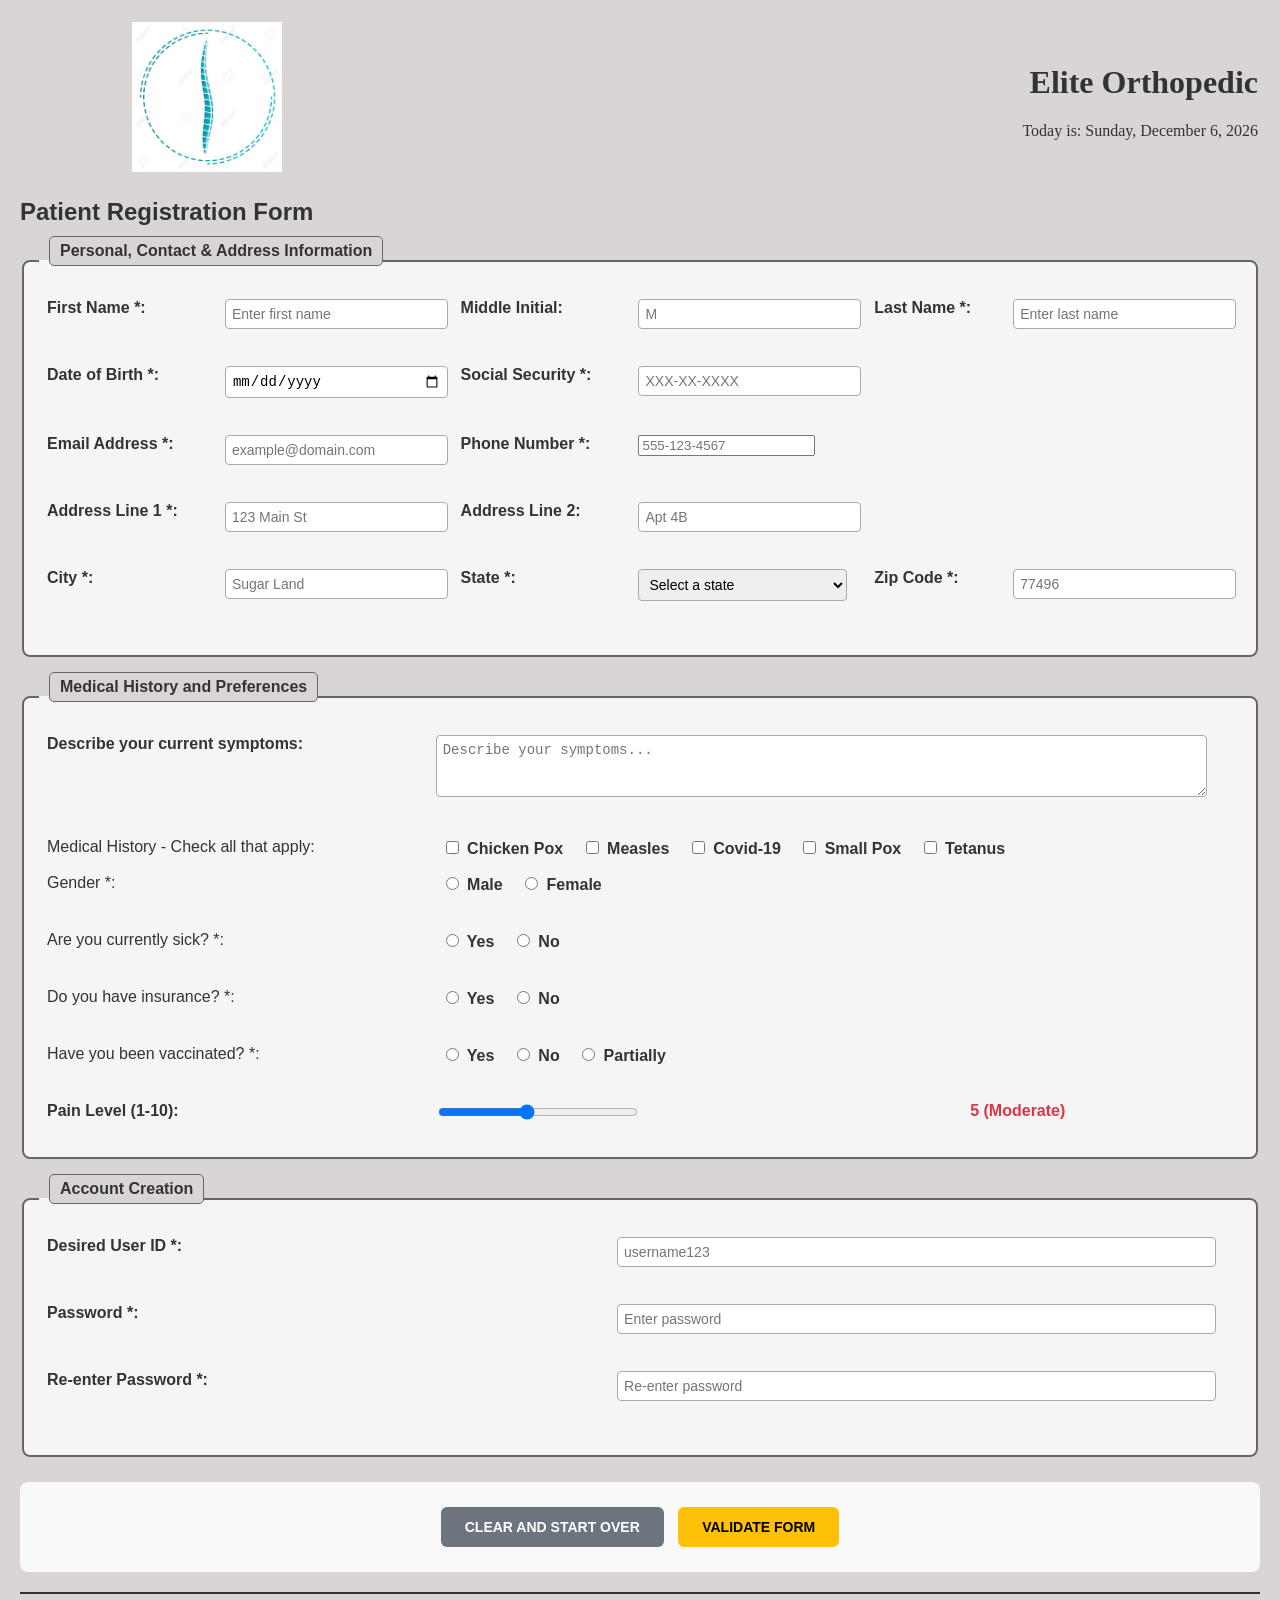
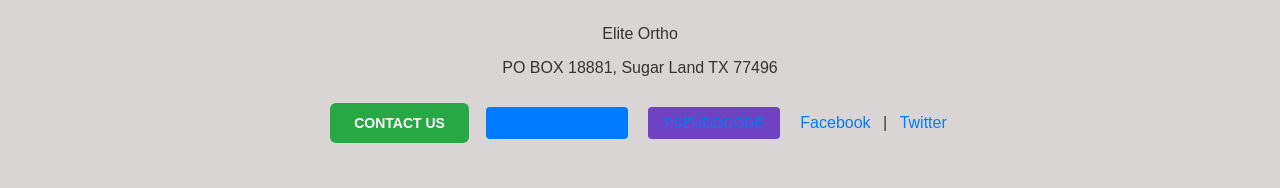
==== homework3.html @ 702182cf "Initial commit - MS7375 Homework 4 based on Homework 3" ====
<!DOCTYPE html>
<!--
    Program Name: Medical Form - Homework 3
    Author: Kris Patterson  
    Date Created: 11-14-2025
    Version: 3.0
    Description: Advanced User Registration Form with Real-Time JavaScript Validation
-->
<html lang="en">
<head>
    <meta charset="UTF-8">
    <title>MS7375 Homework 3 - Elite Orthopedic Registration</title>
    <link rel="stylesheet" href="style.css">
</head>

<body>
    <!-- Banner -->
    <table class="banner">
        <tr>
            <td class="banner-logo">
                <img src="logo.jpg" alt="Company Logo" class="logo">
            </td>
            <td class="banner-text">
                <h1>Elite Orthopedic</h1>
                <p>Today is: <span id="current-date"></span></p>
            </td>
        </tr>
    </table>

    <!-- Patient Registration Form -->
    <form id="patient-form" onsubmit="return false;">
        <h2>Patient Registration Form</h2>
        
        <!-- Personal, Contact & Address Information -->
        <fieldset class="form-section">
            <legend>Personal, Contact & Address Information</legend>
            <table class="form-table">
                <tr>
                    <td><label for="first-name">First Name *:</label></td>
                    <td>
                        <input type="text" id="first-name" name="first-name" required 
                               maxlength="30" minlength="1"
                               pattern="[A-Za-z\'\-\s]+"
                               title="First name: 1-30 characters, letters, apostrophes, and dashes only"
                               placeholder="Enter first name">
                        <span class="error-placeholder" id="error-first-name"></span>
                    </td>
                    <td><label for="middle-initial">Middle Initial:</label></td>
                    <td>
                        <input type="text" id="middle-initial" name="middle-initial" 
                               maxlength="1" pattern="[A-Za-z]?"
                               title="Optional: Single letter only"
                               placeholder="M">
                        <span class="error-placeholder" id="error-middle-initial"></span>
                    </td>
                    <td><label for="last-name">Last Name *:</label></td>
                    <td>
                        <input type="text" id="last-name" name="last-name" required 
                               maxlength="30" minlength="1"
                               pattern="[A-Za-z\'\-\s]+"
                               title="Last name: 1-30 characters, letters, apostrophes, and dashes only"
                               placeholder="Enter last name">
                        <span class="error-placeholder" id="error-last-name"></span>
                    </td>
                </tr>

                <tr>
                    <td><label for="date-of-birth">Date of Birth *:</label></td>
                    <td>
                        <input type="date" id="date-of-birth" name="date-of-birth" required
                               title="Your birth date - cannot be in the future or more than 120 years ago">
                        <span class="error-placeholder" id="error-date-of-birth"></span>
                    </td>
                    <td><label for="social-security">Social Security *:</label></td>
                    <td>
                        <input type="password" id="social-security" name="social-security" required
                               maxlength="11" pattern="\d{3}-\d{2}-\d{4}"
                               title="Social Security: XXX-XX-XXXX format (will be hidden for security)"
                               placeholder="XXX-XX-XXXX">
                        <span class="error-placeholder" id="error-social-security"></span>
                    </td>
                </tr>

                <tr>
                    <td><label for="email-address">Email Address *:</label></td>
                    <td>
                        <input type="email" id="email-address" name="email-address" required
                               pattern="[a-zA-Z0-9._%+-]+@[a-zA-Z0-9.-]+\.[a-zA-Z]{2,}"
                               title="Email format: name@domain.tld"
                               placeholder="example@domain.com">
                        <span class="error-placeholder" id="error-email-address"></span>
                    </td>
                    <td><label for="phone-number">Phone Number *:</label></td>
                    <td>
                        <input type="tel" id="phone-number" name="phone-number" required
                               pattern="\d{3}-\d{3}-\d{4}"
                               title="Phone format: 000-000-0000"
                               placeholder="555-123-4567">
                        <span class="error-placeholder" id="error-phone-number"></span>
                    </td>
                </tr>

                <tr>
                    <td><label for="address-line-1">Address Line 1 *:</label></td>
                    <td>
                        <input type="text" id="address-line-1" name="address-line-1" required
                               maxlength="30" minlength="2"
                               title="Street address: 2-30 characters required"
                               placeholder="123 Main St">
                        <span class="error-placeholder" id="error-address-line-1"></span>
                    </td>
                    <td><label for="address-line-2">Address Line 2:</label></td>
                    <td>
                        <input type="text" id="address-line-2" name="address-line-2" 
                               maxlength="30" minlength="2"
                               title="Optional: Apartment, suite, etc. If entered, must be 2-30 characters"
                               placeholder="Apt 4B">
                        <span class="error-placeholder" id="error-address-line-2"></span>
                    </td>
                </tr>

                <tr>
                    <td><label for="city">City *:</label></td>
                    <td>
                        <input type="text" id="city" name="city" required 
                               maxlength="30" minlength="2"
                               title="City name: 2-30 characters required"
                               placeholder="Sugar Land">
                        <span class="error-placeholder" id="error-city"></span>
                    </td>
                    <td><label for="state">State *:</label></td>
                    <td>
                        <select id="state" name="state" required 
                                title="Please select your state">
                            <option value="">Select a state</option>
                            <option value="AL">Alabama</option>
                            <option value="AK">Alaska</option>
                            <option value="AZ">Arizona</option>
                            <option value="AR">Arkansas</option>
                            <option value="CA">California</option>
                            <option value="CO">Colorado</option>
                            <option value="CT">Connecticut</option>
                            <option value="DE">Delaware</option>
                            <option value="DC">District of Columbia</option>
                            <option value="FL">Florida</option>
                            <option value="GA">Georgia</option>
                            <option value="HI">Hawaii</option>
                            <option value="ID">Idaho</option>
                            <option value="IL">Illinois</option>
                            <option value="IN">Indiana</option>
                            <option value="IA">Iowa</option>
                            <option value="KS">Kansas</option>
                            <option value="KY">Kentucky</option>
                            <option value="LA">Louisiana</option>
                            <option value="ME">Maine</option>
                            <option value="MD">Maryland</option>
                            <option value="MA">Massachusetts</option>
                            <option value="MI">Michigan</option>
                            <option value="MN">Minnesota</option>
                            <option value="MS">Mississippi</option>
                            <option value="MO">Missouri</option>
                            <option value="MT">Montana</option>
                            <option value="NE">Nebraska</option>
                            <option value="NV">Nevada</option>
                            <option value="NH">New Hampshire</option>
                            <option value="NJ">New Jersey</option>
                            <option value="NM">New Mexico</option>
                            <option value="NY">New York</option>
                            <option value="NC">North Carolina</option>
                            <option value="ND">North Dakota</option>
                            <option value="OH">Ohio</option>
                            <option value="OK">Oklahoma</option>
                            <option value="OR">Oregon</option>
                            <option value="PA">Pennsylvania</option>
                            <option value="PR">Puerto Rico</option>
                            <option value="RI">Rhode Island</option>
                            <option value="SC">South Carolina</option>
                            <option value="SD">South Dakota</option>
                            <option value="TN">Tennessee</option>
                            <option value="TX">Texas</option>
                            <option value="UT">Utah</option>
                            <option value="VT">Vermont</option>
                            <option value="VA">Virginia</option>
                            <option value="WA">Washington</option>
                            <option value="WV">West Virginia</option>
                            <option value="WI">Wisconsin</option>
                            <option value="WY">Wyoming</option>
                        </select>
                        <span class="error-placeholder" id="error-state"></span>
                    </td>
                    <td><label for="zip-code">Zip Code *:</label></td>
                    <td>
                        <input type="text" id="zip-code" name="zip-code" required
                               maxlength="5" pattern="\d{5}"
                               title="Zip code: 5 digits only"
                               placeholder="77496">
                        <span class="error-placeholder" id="error-zip-code"></span>
                    </td>
                </tr>
            </table>
        </fieldset>

        
        <!-- Medical History and Preferences -->
        <fieldset class="form-section">
            <legend>Medical History and Preferences</legend>
            <table class="form-table">
                <tr>
                    <td><label for="symptoms">Describe your current symptoms:</label></td>
                    <td colspan="5">
                        <textarea id="symptoms" name="symptoms" rows="3" cols="50"
                                  title="Optional: Describe any current symptoms or concerns"
                                  placeholder="Describe your symptoms..."></textarea>
                        <span class="error-placeholder" id="error-symptoms"></span>
                    </td>
                </tr>

                <tr>
                    <td>Medical History - Check all that apply:</td>
                    <td colspan="5">
                        <label><input type="checkbox" id="chicken-pox" name="medical-history" value="chicken-pox" 
                                      title="Check if you have had Chicken Pox"> Chicken Pox</label>
                        <label><input type="checkbox" id="measles" name="medical-history" value="measles"
                                      title="Check if you have had Measles"> Measles</label>
                        <label><input type="checkbox" id="covid-19" name="medical-history" value="covid-19"
                                      title="Check if you have had Covid-19"> Covid-19</label>
                        <label><input type="checkbox" id="small-pox" name="medical-history" value="small-pox"
                                      title="Check if you have had Small Pox"> Small Pox</label>
                        <label><input type="checkbox" id="tetanus" name="medical-history" value="tetanus"
                                      title="Check if you have had Tetanus"> Tetanus</label>
                    </td>
                </tr>

                <tr>
                    <td>Gender *:</td>
                    <td colspan="5">
                        <label><input type="radio" id="male" name="gender" value="male" required
                                      title="Select your gender"> Male</label>
                        <label><input type="radio" id="female" name="gender" value="female" required
                                      title="Select your gender"> Female</label>
                        <span class="error-placeholder" id="error-gender"></span>
                    </td>
                </tr>

                <tr>
                    <td>Are you currently sick? *:</td>
                    <td colspan="5">
                        <label><input type="radio" id="sick-yes" name="sick" value="yes" required
                                      title="Are you currently experiencing illness?"> Yes</label>
                        <label><input type="radio" id="sick-no" name="sick" value="no" required
                                      title="Are you currently experiencing illness?"> No</label>
                        <span class="error-placeholder" id="error-sick"></span>
                    </td>
                </tr>

                <tr>
                    <td>Do you have insurance? *:</td>
                    <td colspan="5">
                        <label><input type="radio" id="insurance-yes" name="insurance" value="yes" required
                                      title="Do you currently have medical insurance?"> Yes</label>
                        <label><input type="radio" id="insurance-no" name="insurance" value="no" required
                                      title="Do you currently have medical insurance?"> No</label>
                        <span class="error-placeholder" id="error-insurance"></span>
                    </td>
                </tr>

                <tr>
                    <td>Have you been vaccinated? *:</td>
                    <td colspan="5">
                        <label><input type="radio" id="vaccinated-yes" name="vaccinated" value="yes" required
                                      title="Are you up to date with vaccinations?"> Yes</label>
                        <label><input type="radio" id="vaccinated-no" name="vaccinated" value="no" required
                                      title="Are you up to date with vaccinations?"> No</label>
                        <label><input type="radio" id="vaccinated-partial" name="vaccinated" value="partial" required
                                      title="Are you up to date with vaccinations?"> Partially</label>
                        <span class="error-placeholder" id="error-vaccinated"></span>
                    </td>
                </tr>

                <tr>
                    <td><label for="pain-level">Pain Level (1-10):</label></td>
                    <td colspan="3">
                        <input type="range" id="pain-level" name="pain-level" 
                               min="1" max="10" value="5" step="1"
                               title="Rate your current pain level from 1 (no pain) to 10 (unbearable)">
                    </td>
                    <td><span id="pain-display">5 (Moderate)</span></td>
                </tr>
            </table>
        </fieldset>

        
        <!-- Account Creation Section -->
        <fieldset class="form-section">
            <legend>Account Creation</legend>
            <table class="form-table">
                <tr>
                    <td><label for="user-id">Desired User ID *:</label></td>
                    <td>
                        <input type="text" id="user-id" name="user-id" required
                               maxlength="20" minlength="5"
                               pattern="[A-Za-z][A-Za-z0-9_-]*"
                               title="User ID: 5-20 characters, must start with letter, letters/numbers/underscore/dash only, no spaces"
                               placeholder="username123">
                        <span class="error-placeholder" id="error-user-id"></span>
                    </td>
                </tr>

                <tr>
                    <td><label for="password">Password *:</label></td>
                    <td>
                        <input type="password" id="password" name="password" required
                               maxlength="30" minlength="8"
                               title="Password: 8+ characters, must contain uppercase, lowercase, and number. Cannot equal user ID."
                               placeholder="Enter password">
                        <span class="error-placeholder" id="error-password"></span>
                    </td>
                </tr>

                <tr>
                    <td><label for="re-enter-password">Re-enter Password *:</label></td>
                    <td>
                        <input type="password" id="re-enter-password" name="re-enter-password" required
                               maxlength="30" minlength="8"
                               title="Please re-enter your password exactly as above to confirm."
                               placeholder="Re-enter password">
                        <span class="error-placeholder" id="error-re-enter-password"></span>
                    </td>
                </tr>
            </table>
        </fieldset>

        <div class="button-container">
            <button type="reset" class="reset-btn" onclick="handleReset()">CLEAR AND START OVER</button>
            <button type="button" id="validate-btn" class="validate-btn" onclick="validateForm()">VALIDATE FORM</button>
            <button type="button" id="submit-btn" class="submit-btn" style="display:none;" onclick="submitForm()">SUBMIT</button>
        </div>
        
        <div id="validation-summary" class="validation-summary" style="display:none;">
            <h3>Validation Summary</h3>
            <p id="validation-message"></p>
        </div>
    </form>

    <!-- Footer -->
    <div id="footer">
        <p>Elite Ortho</p>
        <p>PO BOX 18881, Sugar Land TX 77496</p>
        <button class="contact-btn">CONTACT US</button>
        <a href="website_description.html" class="description-btn">ABOUT SYSTEM</a>
        <a href="pseudocode.html" class="pseudocode-btn">PSEUDOCODE</a>
        <a href="#">Facebook</a> |
        <a href="#">Twitter</a>
    </div>

    <script src="script.js"></script>
</body>
</html>
---- style.css ----
/*
    Program Name: Style sheet.css
    Author: Kris Patterson  
    Date Created: 09-20-2025
    Date last edited: 09-26-25
    Version: 1.0
    Description: Basic User Entry Form
*/
body {
    font-family: Arial, sans-serif;
    margin: 20px;
    background-color: #dad5d5;
    color: #333;
}

/* Banner Section */
.banner {
    width: 100%;
    border-collapse: collapse;
    border: 1px solid #dad5d5;
    margin-bottom: 20px;
}

.banner-logo {
    text-align: center;
    width: 30%;
    background-color: #dad5d5;
}

.banner-text {
    padding-left: 20px;
    background-color: #dad5d5;
    text-align: right;
    font-family: 'Brush Script MT', cursive;
}

.logo {
    max-width: 150px;
    background-color: #dad5d5;
}

/* Form Sections */
.form-section {
    margin-bottom: 25px;
    padding: 15px;
    border: 2px solid #666;
    border-radius: 8px;
    background-color: #f5f5f5;
}

.form-section legend {
    font-weight: bold;
    font-size: 16px;
    padding: 5px 10px;
    background-color: #dad5d5;
    border: 1px solid #666;
    border-radius: 5px;
}

/* Form Table */
.form-table {
    width: 100%;
    border-collapse: collapse;
    margin-bottom: 10px;
    background-color: transparent;
}

.form-table td {
    padding: 8px;
    vertical-align: middle;
}

label {
    font-weight: bold;
    font-family: Arial, sans-serif;
    margin-right: 8px;
}

/* Inputs */
input[type="text"],
input[type="email"],
input[type="password"],
input[type="date"],
select,
textarea {
    width: 95%;
    padding: 6px;
    border: 1px solid #aaa;
    border-radius: 4px;
    font-size: 14px;
}

textarea {
    resize: vertical;
}

/* Range input */
input[type="range"] {
    width: 200px;
}

/* Pain Level Slider display */
#pain-display {
    font-weight: bold;
    color: #dc3545;
    font-size: 18px;
    margin-left: 10px;
}

/* Salary/Slider display - kept for compatibility */
#salary-display {
    font-weight: bold;
    color: #28a745;
    font-size: 18px;
    margin-left: 10px;
}

/* Checkboxes and Radios */
input[type="checkbox"],
input[type="radio"] {
    margin-right: 4px;
    margin-left: 10px;
}

/* Button Container */
.button-container {
    text-align: center;
    margin: 20px 0;
    padding: 15px;
    background-color: #f9f9f9;
    border-radius: 8px;
}

/* Buttons */
button {
    margin: 10px 5px;
    padding: 12px 24px;
    border-radius: 6px;
    border: none;
    cursor: pointer;
    font-size: 14px;
    font-weight: bold;
    transition: background-color 0.3s;
}

.reset-btn {
    background-color: #6c757d;
    color: white;
}

.reset-btn:hover {
    background-color: #5a6268;
}

.review-btn {
    background-color: #ffc107;
    color: #000;
}

.review-btn:hover {
    background-color: #e0a800;
}

.validate-btn {
    background-color: #ffc107;
    color: #000;
}

.validate-btn:hover {
    background-color: #e0a800;
}

.submit-btn {
    background-color: #28a745;
    color: white;
}

.submit-btn:hover {
    background-color: #218838;
}

.contact-btn {
    background-color: #28a745;
    color: white;
}

.contact-btn:hover {
    background-color: #218838;
}

.description-btn {
    background-color: #007bff;
    color: white;
    padding: 8px 16px;
    text-decoration: none;
    border-radius: 4px;
    margin: 0 10px;
    display: inline-block;
    font-size: 14px;
    border: none;
    cursor: pointer;
}

.description-btn:hover {
    background-color: #0056b3;
    color: white;
}

.pseudocode-btn {
    background-color: #6f42c1;
    color: white;
    padding: 8px 16px;
    text-decoration: none;
    border-radius: 4px;
    margin: 0 10px;
    display: inline-block;
    font-size: 14px;
    border: none;
    cursor: pointer;
}

.pseudocode-btn:hover {
    background-color: #5a2d91;
    color: white;
}

.close-review-btn {
    background-color: #dc3545;
    color: white;
    margin-top: 15px;
}

.close-review-btn:hover {
    background-color: #c82333;
}

/* Footer */
#footer {
    text-align: center;
    margin-top: 20px;
    padding: 15px;
    border-top: 2px solid #333;
    background-color: #dad5d5;
}

#footer a {
    margin: 0 8px;
    text-decoration: none;
    color: #007bff;
}

/* Error Messages - Fixed height to prevent page jumping */
.error-placeholder {
    color: #dc3545;
    font-size: 12px;
    display: block;
    min-height: 18px;
    margin-top: 3px;
    visibility: hidden;
}

.error-placeholder.error-active {
    visibility: visible;
    font-weight: bold;
}

.error-message {
    color: #dc3545;
    font-size: 12px;
    margin-top: 2px;
    display: block;
}

input.error, select.error, textarea.error, input.input-error, select.input-error, textarea.input-error {
    border-color: #dc3545 !important;
    background-color: #fff5f5 !important;
    border-width: 2px !important;
}

/* Validation Summary */
.validation-summary {
    margin: 20px auto;
    padding: 20px;
    max-width: 800px;
    border-radius: 8px;
    text-align: center;
    font-size: 16px;
    font-weight: bold;
}

.validation-summary.success {
    background-color: #d4edda;
    border: 2px solid #28a745;
    color: #155724;
}

.validation-summary.error {
    background-color: #f8d7da;
    border: 2px solid #dc3545;
    color: #721c24;
}

#validation-message {
    margin: 0;
    padding: 10px;
    font-size: 18px;
}

/* Pain Level Slider Display */
#pain-display {
    font-weight: bold;
    color: #dc3545;
    font-size: 16px;
    margin-left: 10px;
}

/* Form Table - Ensure consistent spacing */
.form-table td {
    padding: 8px;
    vertical-align: top;
}

.form-table input[type="text"],
.form-table input[type="email"],
.form-table input[type="password"],
.form-table input[type="date"],
.form-table input[type="tel"],
.form-table select {
    margin-bottom: 0;
}


/* Review Section */
.review-section {
    display: none;
    margin-top: 30px;
    padding: 20px;
    background-color: #f8f9fa;
    border: 3px solid #007bff;
    border-radius: 10px;
    box-shadow: 0 4px 6px rgba(0, 0, 0, 0.1);
}

.review-section h2 {
    color: #007bff;
    text-align: center;
    margin-bottom: 20px;
    font-size: 24px;
    text-transform: uppercase;
    border-bottom: 2px solid #007bff;
    padding-bottom: 10px;
}

.review-section h3 {
    color: #28a745;
    margin-top: 25px;
    margin-bottom: 15px;
    font-size: 18px;
    text-transform: uppercase;
}

.review-table {
    width: 100%;
    border-collapse: collapse;
    margin-bottom: 20px;
    background-color: white;
    box-shadow: 0 2px 4px rgba(0, 0, 0, 0.1);
}

.review-table td {
    padding: 12px;
    border: 1px solid #ddd;
    vertical-align: top;
}

.review-table td:first-child {
    background-color: #e9ecef;
    font-weight: bold;
    width: 25%;
}

.review-table td:nth-child(2) {
    width: 50%;
}

.review-table td:last-child {
    width: 25%;
    text-align: center;
    font-weight: bold;
}

.review-table td:last-child:contains("pass") {
    color: #28a745;
}

.review-table td:last-child:contains("ERROR") {
    color: #dc3545;
}

.review-buttons {
    text-align: center;
    margin-top: 20px;
    padding-top: 15px;
    border-top: 2px solid #ddd;
}

/* Required field indicator */
label:has(+ input[required]):after,
label:has(+ select[required]):after {
    content: " *";
    color: #dc3545;
}

/* Fieldset styling improvements */
fieldset {
    position: relative;
}

fieldset legend {
    position: relative;
    top: -10px;
    left: 10px;
}

/* Description Page Styles */
.description-container {
    max-width: 900px;
    margin: 0 auto;
    padding: 20px;
    background-color: #f9f9f9;
    border-radius: 8px;
    box-shadow: 0 2px 4px rgba(0,0,0,0.1);
}

.description-section {
    margin-bottom: 30px;
    padding: 20px;
    background-color: white;
    border-radius: 6px;
    border-left: 4px solid #007bff;
}

.description-section h3 {
    color: #007bff;
    margin-top: 0;
    margin-bottom: 15px;
    font-size: 1.3em;
}

.description-section ul {
    margin: 10px 0;
    padding-left: 25px;
}

.description-section li {
    margin-bottom: 8px;
    line-height: 1.5;
}

.navigation-buttons {
    text-align: center;
    margin: 30px 0;
    padding: 20px;
    border-top: 2px solid #ddd;
}

.nav-btn {
    background-color: #007bff;
    color: white;
    padding: 10px 20px;
    text-decoration: none;
    border-radius: 5px;
    margin: 0 10px;
    display: inline-block;
    font-size: 14px;
    border: none;
    cursor: pointer;
    transition: background-color 0.3s;
}

.nav-btn:hover {
    background-color: #0056b3;
    color: white;
}

/* Pseudocode Page Styles */
.pseudocode-container {
    max-width: 1000px;
    margin: 0 auto;
    padding: 20px;
    background-color: #f8f9fa;
    border-radius: 8px;
    box-shadow: 0 2px 4px rgba(0,0,0,0.1);
}

.pseudocode-section {
    margin-bottom: 30px;
    padding: 20px;
    background-color: white;
    border-radius: 6px;
    border-left: 4px solid #6f42c1;
    box-shadow: 0 1px 3px rgba(0,0,0,0.1);
}

.pseudocode-section h3 {
    color: #6f42c1;
    margin-top: 0;
    margin-bottom: 15px;
    font-size: 1.4em;
    border-bottom: 2px solid #e9ecef;
    padding-bottom: 8px;
}

.pseudocode {
    background-color: #f8f9fa;
    border: 1px solid #dee2e6;
    border-radius: 4px;
    padding: 20px;
    font-family: 'Courier New', 'Consolas', monospace;
    font-size: 13px;
    line-height: 1.6;
    color: #495057;
    overflow-x: auto;
    white-space: pre;
    margin: 15px 0;
    border-left: 4px solid #6f42c1;
}

.pseudocode-section p {
    line-height: 1.6;
    margin-bottom: 15px;
    color: #495057;
}
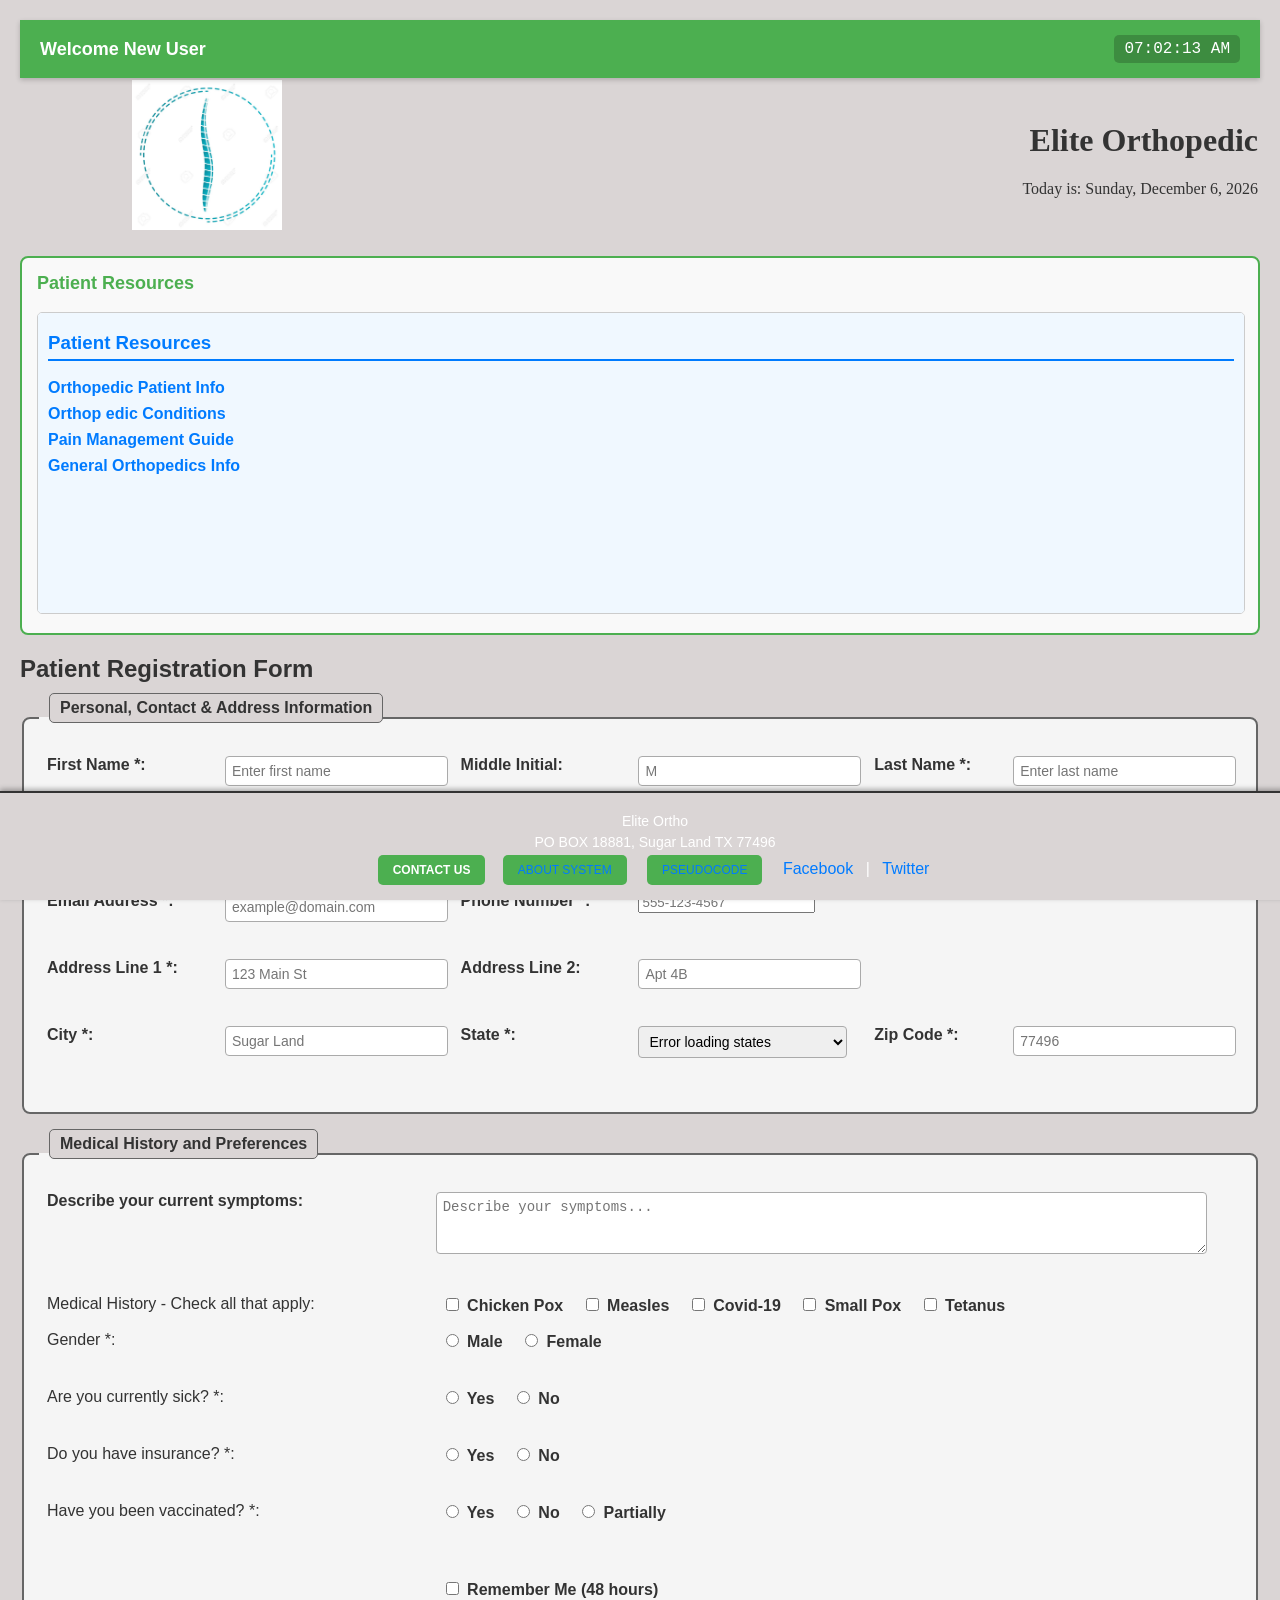
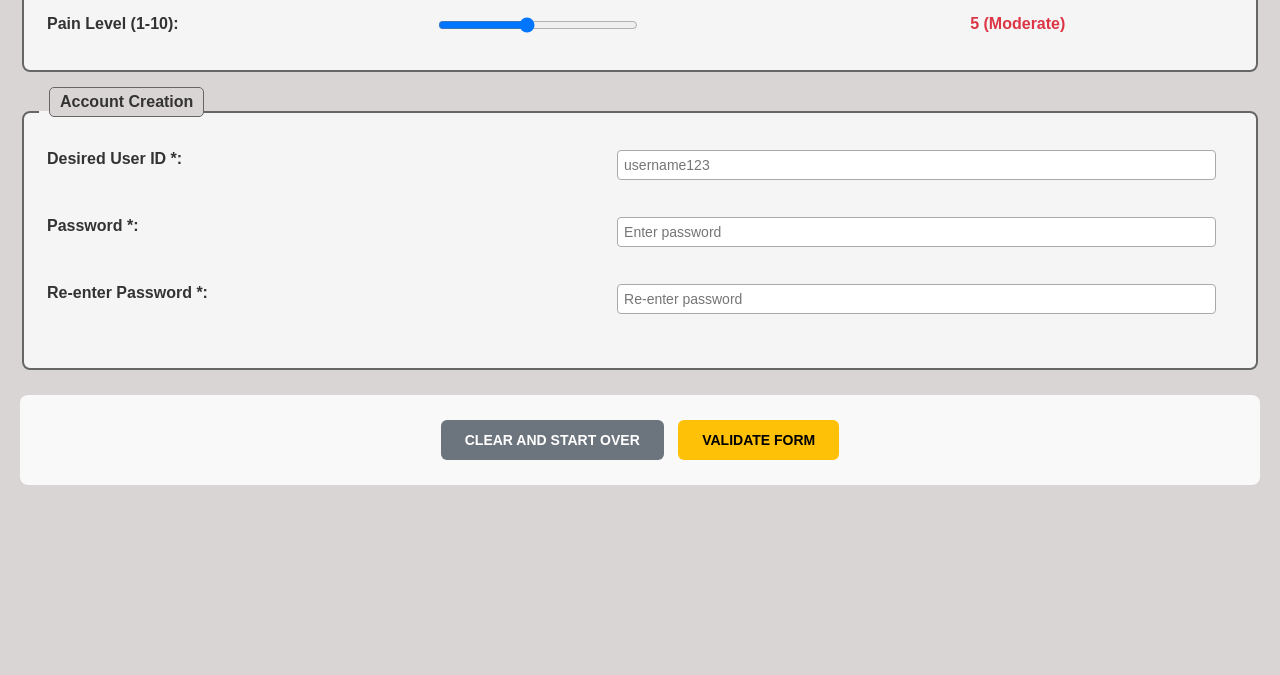
==== commit 7403ae44: "Complete Homework 4 implementation: Add Fetch API, Cookies, Local Storage, iFrames, Fixed positionin" ====
--- a/homework3.html
+++ b/homework3.html
@@ -1,19 +1,28 @@
-<!DOCTYPE html>
+﻿<!DOCTYPE html>
 <!--
-    Program Name: Medical Form - Homework 3
+    Program Name: Medical Form - Homework 4
     Author: Kris Patterson  
-    Date Created: 11-14-2025
-    Version: 3.0
-    Description: Advanced User Registration Form with Real-Time JavaScript Validation
+    Date Created: 12-05-2025
+    Version: 4.0
+    Description: Advanced User Registration Form with Fetch API, Cookies, Local Storage, iFrames, and Time-based Events
 -->
 <html lang="en">
 <head>
     <meta charset="UTF-8">
-    <title>MS7375 Homework 3 - Elite Orthopedic Registration</title>
+    <title>MS7375 Homework 4 - Elite Orthopedic Registration</title>
     <link rel="stylesheet" href="style.css">
 </head>
 
 <body>
+    <!-- Fixed Welcome Banner -->
+    <div id="welcome-banner" class="welcome-banner">
+        <div id="welcome-message">Welcome New User</div>
+        <div id="live-clock"></div>
+        <label id="not-user-label" style="display:none;">
+            <input type="checkbox" id="not-user-checkbox"> Not you?
+        </label>
+    </div>
+
     <!-- Banner -->
     <table class="banner">
         <tr>
@@ -29,8 +38,14 @@
 
     <!-- Patient Registration Form -->
     <form id="patient-form" onsubmit="return false;">
+        <!-- iFrame for Patient Resources -->
+        <div class="iframe-container">
+            <h3>Patient Resources</h3>
+            <iframe src="iframe-content.html" title="Patient Resources" class="patient-iframe"></iframe>
+        </div>
+
         <h2>Patient Registration Form</h2>
-        
+
         <!-- Personal, Contact & Address Information -->
         <fieldset class="form-section">
             <legend>Personal, Contact & Address Information</legend>
@@ -38,7 +53,7 @@
                 <tr>
                     <td><label for="first-name">First Name *:</label></td>
                     <td>
-                        <input type="text" id="first-name" name="first-name" required 
+                        <input type="text" id="first-name" name="first-name" required
                                maxlength="30" minlength="1"
                                pattern="[A-Za-z\'\-\s]+"
                                title="First name: 1-30 characters, letters, apostrophes, and dashes only"
@@ -47,7 +62,7 @@
                     </td>
                     <td><label for="middle-initial">Middle Initial:</label></td>
                     <td>
-                        <input type="text" id="middle-initial" name="middle-initial" 
+                        <input type="text" id="middle-initial" name="middle-initial"
                                maxlength="1" pattern="[A-Za-z]?"
                                title="Optional: Single letter only"
                                placeholder="M">
@@ -55,7 +70,7 @@
                     </td>
                     <td><label for="last-name">Last Name *:</label></td>
                     <td>
-                        <input type="text" id="last-name" name="last-name" required 
+                        <input type="text" id="last-name" name="last-name" required
                                maxlength="30" minlength="1"
                                pattern="[A-Za-z\'\-\s]+"
                                title="Last name: 1-30 characters, letters, apostrophes, and dashes only"
@@ -111,7 +126,7 @@
                     </td>
                     <td><label for="address-line-2">Address Line 2:</label></td>
                     <td>
-                        <input type="text" id="address-line-2" name="address-line-2" 
+                        <input type="text" id="address-line-2" name="address-line-2"
                                maxlength="30" minlength="2"
                                title="Optional: Apartment, suite, etc. If entered, must be 2-30 characters"
                                placeholder="Apt 4B">
@@ -122,7 +137,7 @@
                 <tr>
                     <td><label for="city">City *:</label></td>
                     <td>
-                        <input type="text" id="city" name="city" required 
+                        <input type="text" id="city" name="city" required
                                maxlength="30" minlength="2"
                                title="City name: 2-30 characters required"
                                placeholder="Sugar Land">
@@ -130,61 +145,9 @@
                     </td>
                     <td><label for="state">State *:</label></td>
                     <td>
-                        <select id="state" name="state" required 
+                        <select id="state" name="state" required
                                 title="Please select your state">
-                            <option value="">Select a state</option>
-                            <option value="AL">Alabama</option>
-                            <option value="AK">Alaska</option>
-                            <option value="AZ">Arizona</option>
-                            <option value="AR">Arkansas</option>
-                            <option value="CA">California</option>
-                            <option value="CO">Colorado</option>
-                            <option value="CT">Connecticut</option>
-                            <option value="DE">Delaware</option>
-                            <option value="DC">District of Columbia</option>
-                            <option value="FL">Florida</option>
-                            <option value="GA">Georgia</option>
-                            <option value="HI">Hawaii</option>
-                            <option value="ID">Idaho</option>
-                            <option value="IL">Illinois</option>
-                            <option value="IN">Indiana</option>
-                            <option value="IA">Iowa</option>
-                            <option value="KS">Kansas</option>
-                            <option value="KY">Kentucky</option>
-                            <option value="LA">Louisiana</option>
-                            <option value="ME">Maine</option>
-                            <option value="MD">Maryland</option>
-                            <option value="MA">Massachusetts</option>
-                            <option value="MI">Michigan</option>
-                            <option value="MN">Minnesota</option>
-                            <option value="MS">Mississippi</option>
-                            <option value="MO">Missouri</option>
-                            <option value="MT">Montana</option>
-                            <option value="NE">Nebraska</option>
-                            <option value="NV">Nevada</option>
-                            <option value="NH">New Hampshire</option>
-                            <option value="NJ">New Jersey</option>
-                            <option value="NM">New Mexico</option>
-                            <option value="NY">New York</option>
-                            <option value="NC">North Carolina</option>
-                            <option value="ND">North Dakota</option>
-                            <option value="OH">Ohio</option>
-                            <option value="OK">Oklahoma</option>
-                            <option value="OR">Oregon</option>
-                            <option value="PA">Pennsylvania</option>
-                            <option value="PR">Puerto Rico</option>
-                            <option value="RI">Rhode Island</option>
-                            <option value="SC">South Carolina</option>
-                            <option value="SD">South Dakota</option>
-                            <option value="TN">Tennessee</option>
-                            <option value="TX">Texas</option>
-                            <option value="UT">Utah</option>
-                            <option value="VT">Vermont</option>
-                            <option value="VA">Virginia</option>
-                            <option value="WA">Washington</option>
-                            <option value="WV">West Virginia</option>
-                            <option value="WI">Wisconsin</option>
-                            <option value="WY">Wyoming</option>
+                            <option value="">Loading states...</option>
                         </select>
                         <span class="error-placeholder" id="error-state"></span>
                     </td>
@@ -200,7 +163,7 @@
             </table>
         </fieldset>
 
-        
+
         <!-- Medical History and Preferences -->
         <fieldset class="form-section">
             <legend>Medical History and Preferences</legend>
@@ -218,7 +181,7 @@
                 <tr>
                     <td>Medical History - Check all that apply:</td>
                     <td colspan="5">
-                        <label><input type="checkbox" id="chicken-pox" name="medical-history" value="chicken-pox" 
+                        <label><input type="checkbox" id="chicken-pox" name="medical-history" value="chicken-pox"
                                       title="Check if you have had Chicken Pox"> Chicken Pox</label>
                         <label><input type="checkbox" id="measles" name="medical-history" value="measles"
                                       title="Check if you have had Measles"> Measles</label>
@@ -274,13 +237,18 @@
                         <label><input type="radio" id="vaccinated-partial" name="vaccinated" value="partial" required
                                       title="Are you up to date with vaccinations?"> Partially</label>
                         <span class="error-placeholder" id="error-vaccinated"></span>
+                        <br><br>
+                        <label>
+                            <input type="checkbox" id="remember-me" name="remember-me">
+                            Remember Me (48 hours)
+                        </label>
                     </td>
                 </tr>
 
                 <tr>
                     <td><label for="pain-level">Pain Level (1-10):</label></td>
                     <td colspan="3">
-                        <input type="range" id="pain-level" name="pain-level" 
+                        <input type="range" id="pain-level" name="pain-level"
                                min="1" max="10" value="5" step="1"
                                title="Rate your current pain level from 1 (no pain) to 10 (unbearable)">
                     </td>
@@ -289,7 +257,7 @@
             </table>
         </fieldset>
 
-        
+
         <!-- Account Creation Section -->
         <fieldset class="form-section">
             <legend>Account Creation</legend>
@@ -335,15 +303,15 @@
             <button type="button" id="validate-btn" class="validate-btn" onclick="validateForm()">VALIDATE FORM</button>
             <button type="button" id="submit-btn" class="submit-btn" style="display:none;" onclick="submitForm()">SUBMIT</button>
         </div>
-        
+
         <div id="validation-summary" class="validation-summary" style="display:none;">
             <h3>Validation Summary</h3>
             <p id="validation-message"></p>
         </div>
     </form>
 
-    <!-- Footer -->
-    <div id="footer">
+    <!-- Fixed Footer -->
+    <div id="footer" class="fixed-footer">
         <p>Elite Ortho</p>
         <p>PO BOX 18881, Sugar Land TX 77496</p>
         <button class="contact-btn">CONTACT US</button>
--- a/style.css
+++ b/style.css
@@ -1,4 +1,4 @@
-/*
+﻿/*
     Program Name: Style sheet.css
     Author: Kris Patterson  
     Date Created: 09-20-2025
@@ -531,3 +531,130 @@
     margin-bottom: 15px;
     color: #495057;
 }
+
+
+/* ===== HOMEWORK 4 ADDITIONS ===== */
+
+/* Fixed Welcome Banner */
+.welcome-banner {
+    position: sticky;
+    top: 0;
+    background-color: #4CAF50;
+    color: white;
+    padding: 15px 20px;
+    display: flex;
+    justify-content: space-between;
+    align-items: center;
+    z-index: 1000;
+    box-shadow: 0 2px 5px rgba(0,0,0,0.2);
+    font-family: Arial, sans-serif;
+}
+
+#welcome-message {
+    font-size: 18px;
+    font-weight: bold;
+}
+
+#live-clock {
+    font-size: 16px;
+    font-family: 'Courier New', monospace;
+    background-color: rgba(0,0,0,0.2);
+    padding: 5px 10px;
+    border-radius: 5px;
+}
+
+#not-user-label {
+    font-size: 14px;
+    cursor: pointer;
+}
+
+#not-user-checkbox {
+    margin-right: 5px;
+    cursor: pointer;
+}
+
+/* iFrame Container */
+.iframe-container {
+    margin: 20px 0;
+    padding: 15px;
+    background-color: #f9f9f9;
+    border: 2px solid #4CAF50;
+    border-radius: 8px;
+}
+
+.iframe-container h3 {
+    margin-top: 0;
+    color: #4CAF50;
+    font-size: 18px;
+}
+
+.patient-iframe {
+    width: 100%;
+    height: 300px;
+    border: 1px solid #ccc;
+    border-radius: 5px;
+    background-color: white;
+}
+
+/* Fixed Footer */
+.fixed-footer {
+    position: fixed;
+    bottom: 0;
+    left: 0;
+    width: 100%;
+    background-color: #333;
+    color: white;
+    text-align: center;
+    padding: 15px 0;
+    z-index: 999;
+    box-shadow: 0 -2px 5px rgba(0,0,0,0.3);
+}
+
+.fixed-footer p {
+    margin: 5px 0;
+    font-size: 14px;
+}
+
+.fixed-footer a {
+    color: #4CAF50;
+    text-decoration: none;
+    margin: 0 10px;
+}
+
+.fixed-footer a:hover {
+    text-decoration: underline;
+}
+
+.fixed-footer button,
+.fixed-footer .contact-btn,
+.fixed-footer .description-btn,
+.fixed-footer .pseudocode-btn {
+    background-color: #4CAF50;
+    color: white;
+    border: none;
+    padding: 8px 15px;
+    margin: 0 5px;
+    border-radius: 5px;
+    cursor: pointer;
+    font-size: 12px;
+    text-decoration: none;
+    display: inline-block;
+}
+
+.fixed-footer button:hover,
+.fixed-footer .contact-btn:hover,
+.fixed-footer .description-btn:hover,
+.fixed-footer .pseudocode-btn:hover {
+    background-color: #45a049;
+}
+
+/* Add padding to body to prevent content from being hidden under fixed footer */
+body {
+    padding-bottom: 150px;
+}
+
+/* Adjust form to not be hidden under fixed elements */
+#patient-form {
+    margin-top: 20px;
+    margin-bottom: 20px;
+}
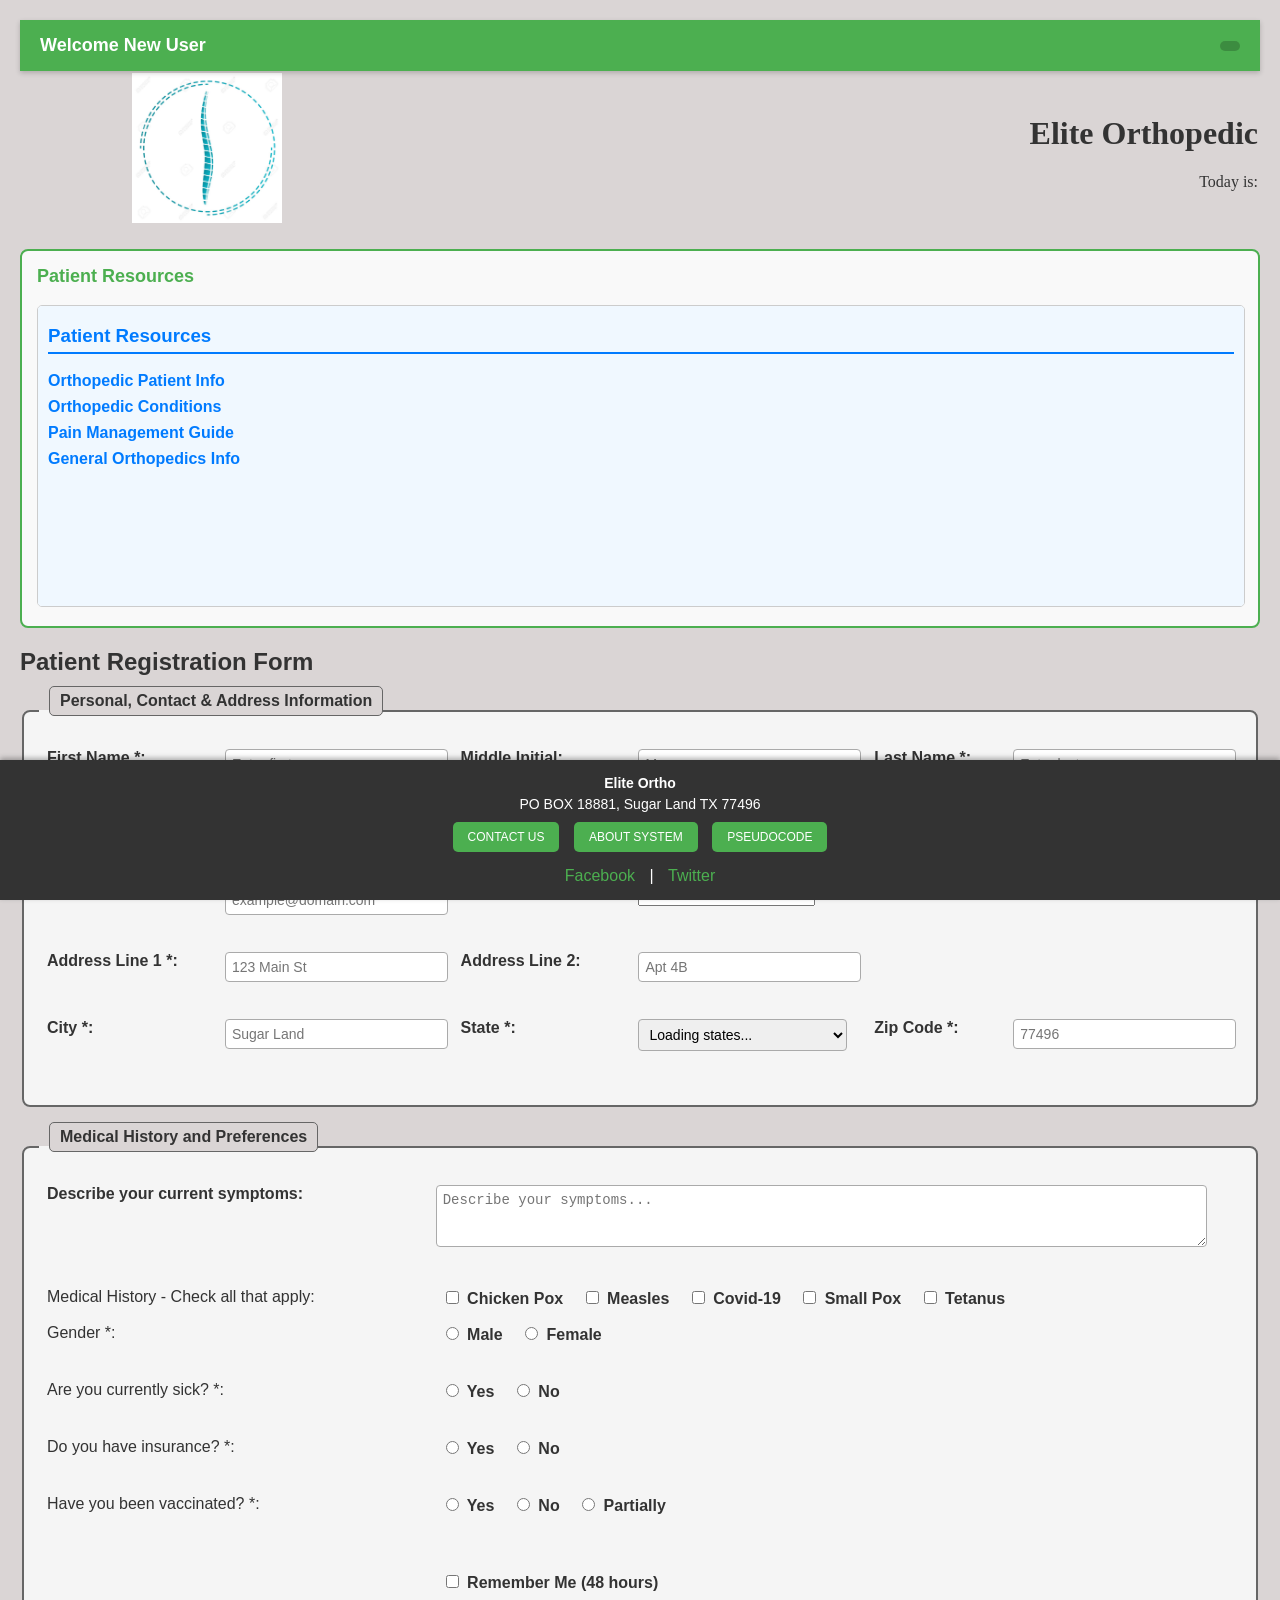
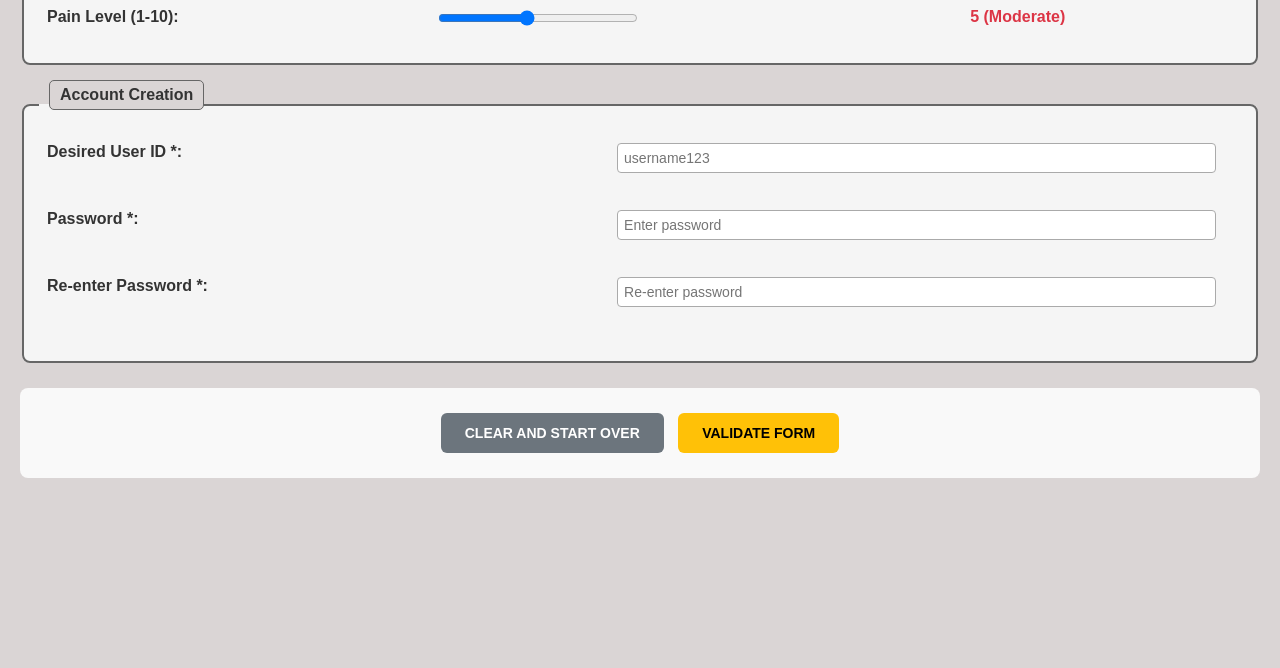
==== commit 73c5ba38: "Implement content protection: sticky header + iFrame footer to meet both requirements" ====
--- a/homework3.html
+++ b/homework3.html
@@ -310,17 +310,12 @@
         </div>
     </form>
 
-    <!-- Fixed Footer -->
-    <div id="footer" class="fixed-footer">
-        <p>Elite Ortho</p>
-        <p>PO BOX 18881, Sugar Land TX 77496</p>
-        <button class="contact-btn">CONTACT US</button>
-        <a href="website_description.html" class="description-btn">ABOUT SYSTEM</a>
-        <a href="pseudocode.html" class="pseudocode-btn">PSEUDOCODE</a>
-        <a href="#">Facebook</a> |
-        <a href="#">Twitter</a>
+        <!-- Fixed Footer with iFrame -->
+    <div id="footer-container" class="fixed-footer-container">
+        <iframe src="footer-iframe.html" title="Footer Navigation" class="footer-iframe"></iframe>
     </div>
 
     <script src="script.js"></script>
 </body>
 </html>
+
--- a/style.css
+++ b/style.css
@@ -596,56 +596,23 @@
     background-color: white;
 }
 
-/* Fixed Footer */
-.fixed-footer {
+/* Fixed Footer with iFrame (Content Protection via iFrame) */
+.fixed-footer-container {
     position: fixed;
     bottom: 0;
     left: 0;
     width: 100%;
-    background-color: #333;
-    color: white;
-    text-align: center;
-    padding: 15px 0;
+    height: 140px;
     z-index: 999;
     box-shadow: 0 -2px 5px rgba(0,0,0,0.3);
-}
-
-.fixed-footer p {
-    margin: 5px 0;
-    font-size: 14px;
-}
-
-.fixed-footer a {
-    color: #4CAF50;
-    text-decoration: none;
-    margin: 0 10px;
-}
-
-.fixed-footer a:hover {
-    text-decoration: underline;
-}
-
-.fixed-footer button,
-.fixed-footer .contact-btn,
-.fixed-footer .description-btn,
-.fixed-footer .pseudocode-btn {
-    background-color: #4CAF50;
-    color: white;
+    background-color: #333;
+}
+
+.footer-iframe {
+    width: 100%;
+    height: 100%;
     border: none;
-    padding: 8px 15px;
-    margin: 0 5px;
-    border-radius: 5px;
-    cursor: pointer;
-    font-size: 12px;
-    text-decoration: none;
-    display: inline-block;
-}
-
-.fixed-footer button:hover,
-.fixed-footer .contact-btn:hover,
-.fixed-footer .description-btn:hover,
-.fixed-footer .pseudocode-btn:hover {
-    background-color: #45a049;
+    display: block;
 }
 
 /* Add padding to body to prevent content from being hidden under fixed footer */
@@ -658,3 +625,4 @@
     margin-top: 20px;
     margin-bottom: 20px;
 }
+
